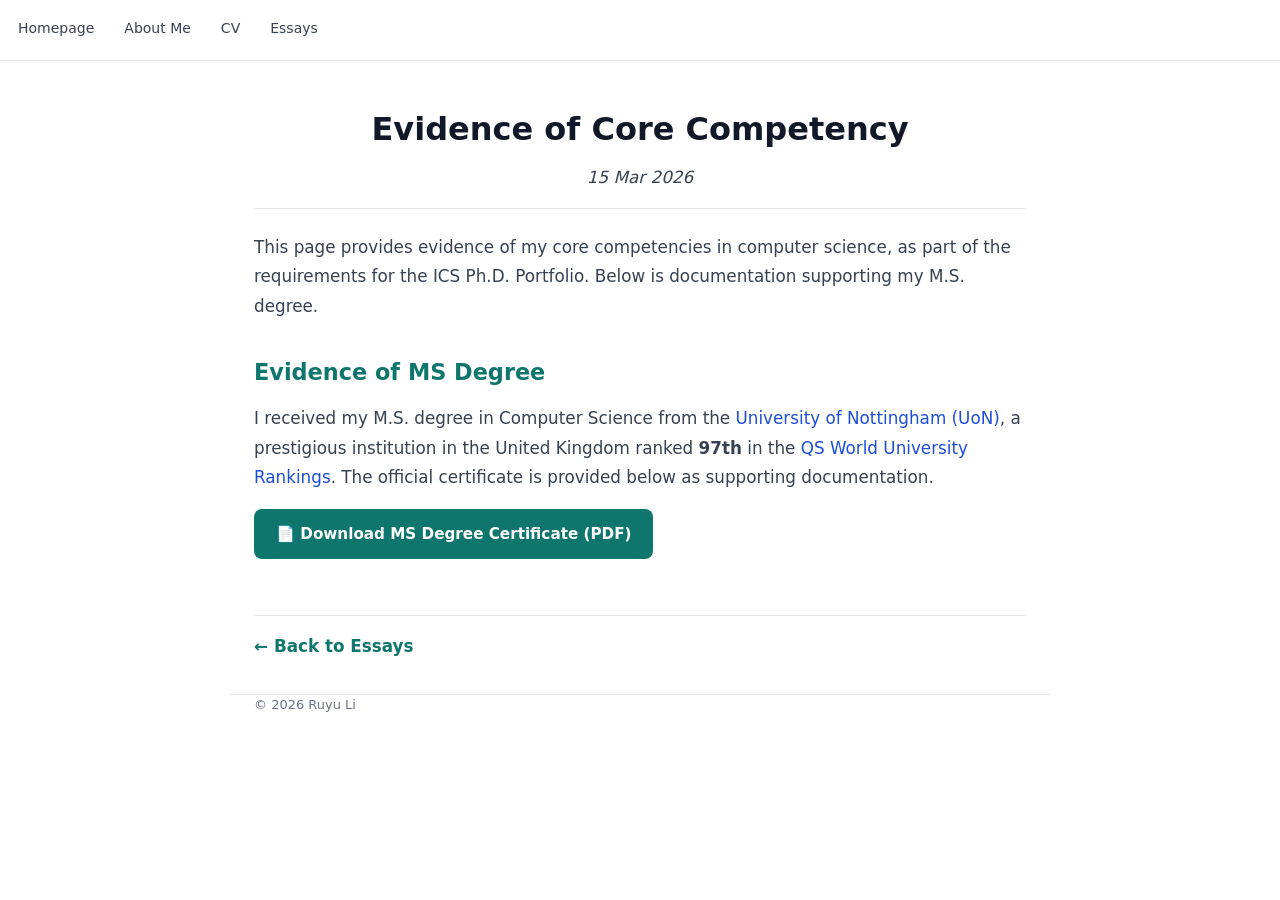
==== essay1.html @ cecefa6b "Initial commit: personal website with PhD portfolio essays" ====
<!doctype html>
<html lang="en">
  <head>
    <meta charset="utf-8" />
    <meta name="viewport" content="width=device-width, initial-scale=1" />
    <title>Evidence of Core Competency - Ruyu Li</title>
    <meta name="description" content="Evidence of core competencies for the ICS Ph.D. Portfolio." />
    <link rel="stylesheet" href="./styles.css" />
    <script defer src="./site.js"></script>
  </head>
  <body>
    <a class="skip-link" href="#main">Skip to content</a>

    <header class="topbar">
      <nav class="topnav" aria-label="Primary">
        <a class="topnav__link" href="./index.html#home">Homepage</a>
        <a class="topnav__link" href="./index.html#about">About Me</a>
        <a class="topnav__link" href="./Ruyu%20Li%27s%20CV.pdf" target="_blank" rel="noreferrer">CV</a>
        <a class="topnav__link" href="./essays.html">Essays</a>
      </nav>
    </header>

    <main id="main" class="essay-wrapper">
      <h1 class="essay-wrapper__title">Evidence of Core Competency</h1>
      <p class="essay-wrapper__date">15 Mar 2026</p>
      <hr class="essay-wrapper__divider" />

      <p>
        This page provides evidence of my core competencies in computer science, as part of the requirements
        for the ICS Ph.D. Portfolio. Below is documentation supporting my M.S. degree.
      </p>

      <h2>Evidence of MS Degree</h2>
      <p>
        I received my M.S. degree in Computer Science from the
        <a href="https://www.nottingham.ac.uk/" target="_blank" rel="noreferrer">University of Nottingham (UoN)</a>,
        a prestigious institution in the United Kingdom ranked <strong>97th</strong> in the
        <a href="https://www.topuniversities.com/universities/university-nottingham" target="_blank" rel="noreferrer">QS World University Rankings</a>.
        The official certificate is provided below as supporting documentation.
      </p>

      <a class="download-button" href="./Master_diploma.pdf" download>
        📄 Download MS Degree Certificate (PDF)
      </a>

      <div class="essay-wrapper__footer">
        <a href="./essays.html">&larr; Back to Essays</a>
      </div>
    </main>

    <footer class="footer" style="max-width: 820px; margin: 0 auto; padding: 0 24px;">
      <div class="footer__inner">
        <span>&copy; <span id="year"></span> Ruyu Li</span>
      </div>
    </footer>
  </body>
</html>
---- styles.css ----
/* Base */
:root {
  --bg: #ffffff;
  --text: #1f2937;
  --muted: #6b7280;
  --border: #e5e7eb;
  --soft: #f3f4f6;

  --link: #1d4ed8;
  --linkHover: #1e40af;

  --green: #0f766e;
  --greenDark: #0b5b55;
  --shadow: 0 8px 26px rgba(17, 24, 39, 0.08);

  --sidebarW: 300px;
  --contentW: 980px;
}

*,
*::before,
*::after {
  box-sizing: border-box;
}

html {
  scroll-behavior: smooth;
}

body {
  margin: 0;
  font-family: ui-sans-serif, system-ui, -apple-system, Segoe UI, Roboto, Helvetica, Arial, "Apple Color Emoji",
    "Segoe UI Emoji";
  line-height: 1.55;
  color: var(--text);
  background: var(--bg);
}

a {
  color: var(--link);
  text-decoration: none;
}

a:hover {
  color: var(--linkHover);
  text-decoration: underline;
}

.skip-link {
  position: absolute;
  left: -999px;
  top: 8px;
  z-index: 9999;
  background: var(--bg);
  border: 1px solid var(--border);
  padding: 8px 10px;
  border-radius: 10px;
}
.skip-link:focus {
  left: 10px;
}

/* Top navigation */
.topbar {
  position: sticky;
  top: 0;
  z-index: 20;
  background: rgba(255, 255, 255, 0.9);
  backdrop-filter: blur(10px);
  border-bottom: 1px solid var(--border);
}

.topnav {
  max-width: calc(var(--sidebarW) + var(--contentW) + 48px);
  margin: 0 auto;
  padding: 12px 16px;
  display: flex;
  gap: 26px;
  align-items: center;
}

.topnav__link {
  font-size: 14px;
  color: #374151;
  padding: 6px 2px;
  border-bottom: 2px solid transparent;
  text-decoration: none;
}
.topnav__link:hover {
  text-decoration: none;
  color: #111827;
}
.topnav__link.is-active {
  color: #111827;
  border-bottom-color: #111827;
}

/* Layout */
.layout {
  max-width: calc(var(--sidebarW) + var(--contentW) + 48px);
  margin: 0 auto;
  padding: 18px 16px 0;
  display: grid;
  grid-template-columns: var(--sidebarW) 1fr;
  gap: 28px;
  align-items: start;
}

.sidebar {
  position: sticky;
  top: 70px;
  align-self: start;
}

.profile {
  padding: 18px;
}

.profile__avatar {
  width: 210px;
  height: 210px;
  border-radius: 999px;
  object-fit: cover;
  display: block;
  border: 1px solid var(--border);
  background: var(--soft);
}

.profile__name {
  margin-top: 14px;
  font-size: 22px;
  font-weight: 750;
  letter-spacing: 0.2px;
}

.profile__title {
  margin-top: 4px;
  font-size: 13px;
  color: var(--muted);
}

.profile__meta {
  margin-top: 14px;
  display: grid;
  gap: 10px;
}

.meta-row {
  display: grid;
  grid-template-columns: 18px 1fr;
  gap: 10px;
  align-items: center;
  color: #374151;
  font-size: 14px;
}

.meta-row__icon {
  opacity: 0.9;
}

.meta-row__text {
  color: #374151;
}

.meta-row__link {
  color: #374151;
}
.meta-row__link:hover {
  color: #111827;
  text-decoration: underline;
}

/* Content */
.content {
  max-width: var(--contentW);
  padding: 10px 0 48px;
}

.section {
  margin: 18px 0 28px;
  scroll-margin-top: 88px;
}

.scroll-anchor {
  height: 1px;
}

.section__title {
  margin: 0;
  font-size: 22px;
  font-weight: 760;
  display: flex;
  align-items: center;
  gap: 10px;
}

.section__icon {
  font-size: 18px;
  display: inline-flex;
  align-items: center;
  line-height: 1;
  color: #111827;
}

.section__icon svg {
  width: 18px;
  height: 18px;
  fill: currentColor;
}

.divider {
  margin: 10px 0 14px;
  height: 1px;
  background: var(--border);
}

.lead {
  color: #374151;
  margin: 0;
}

p {
  margin: 0 0 12px;
  color: #374151;
}

.list {
  margin: 0;
  padding-left: 18px;
  color: #374151;
}
.list li {
  margin: 8px 0;
}

/* Buttons / badges */
.button {
  display: inline-flex;
  align-items: center;
  justify-content: center;
  gap: 8px;
  border: 1px solid var(--green);
  background: var(--green);
  color: #fff;
  padding: 10px 14px;
  border-radius: 12px;
  font-weight: 650;
  font-size: 14px;
  text-decoration: none;
}
.button:hover {
  background: var(--greenDark);
  border-color: var(--greenDark);
  text-decoration: none;
  color: #fff;
}

.badge {
  display: inline-flex;
  align-items: center;
  height: 22px;
  padding: 0 10px;
  border-radius: 999px;
  background: rgba(15, 118, 110, 0.12);
  color: var(--green);
  border: 1px solid rgba(15, 118, 110, 0.25);
  font-size: 12px;
  font-weight: 650;
}

/* CV */
.cv-actions {
  margin-bottom: 14px;
}

.pdf-frame {
  border: 1px solid var(--border);
  border-radius: 14px;
  overflow: hidden;
  box-shadow: var(--shadow);
  background: #fff;
}

/* Essays cards */
.essays-grid {
  display: grid;
  grid-template-columns: repeat(4, minmax(0, 1fr));
  gap: 18px;
}

.essay-card {
  border: 1px solid var(--border);
  border-radius: 14px;
  background: #fff;
  overflow: hidden;
  box-shadow: 0 6px 18px rgba(17, 24, 39, 0.06);
  display: flex;
  flex-direction: column;
  min-height: 210px;
}

.essay-card__body {
  padding: 16px 16px 14px;
}

.essay-card__title {
  margin: 0 0 6px;
  font-size: 14px;
  font-weight: 780;
  color: #111827;
}

.essay-card__date {
  font-size: 12px;
  color: var(--muted);
  font-style: italic;
  margin-bottom: 10px;
}

.essay-card__text {
  font-size: 13px;
  color: #374151;
  margin: 0 0 12px;
  display: -webkit-box;
  -webkit-line-clamp: 4;
  -webkit-box-orient: vertical;
  overflow: hidden;
}

.essay-card__cta {
  margin-top: auto;
  display: flex;
  align-items: center;
  justify-content: center;
  background: var(--green);
  color: #fff;
  font-weight: 750;
  font-size: 13px;
  padding: 12px 14px;
  text-decoration: none;
}
.essay-card__cta:hover {
  background: var(--greenDark);
  color: #fff;
  text-decoration: none;
}

/* Essay detail page — centered wrapper (no sidebar) */
.essay-wrapper {
  max-width: 820px;
  margin: 0 auto;
  padding: 40px 24px 32px;
  background: #fff;
  font-size: 1.05rem;
  line-height: 1.75;
  color: #374151;
}

.essay-wrapper__title {
  margin: 0 0 6px;
  font-size: 2rem;
  font-weight: 780;
  color: #111827;
  text-align: center;
}

.essay-wrapper__date {
  text-align: center;
  font-size: 0.9rem;
  color: var(--muted);
  font-style: italic;
  margin: 0 0 16px;
}

.essay-wrapper__divider {
  border: none;
  border-top: 1px solid var(--border);
  margin: 0 0 24px;
}

.essay-wrapper h2 {
  margin: 32px 0 12px;
  font-size: 1.4rem;
  font-weight: 720;
  color: var(--green);
}

.essay-wrapper h3 {
  margin: 28px 0 10px;
  font-size: 1.15rem;
  font-weight: 700;
  color: #111827;
}

.essay-wrapper p {
  font-size: 1.05rem;
  line-height: 1.75;
  color: #374151;
  margin: 0 0 16px;
}

.essay-wrapper__footer {
  margin-top: 36px;
  padding-top: 16px;
  border-top: 1px solid var(--border);
}

.essay-wrapper__footer a {
  color: var(--green);
  font-weight: 600;
  text-decoration: none;
}
.essay-wrapper__footer a:hover {
  color: var(--greenDark);
  text-decoration: underline;
}

/* Download / view button */
.download-button {
  display: inline-block;
  background: var(--green);
  color: #fff;
  padding: 12px 22px;
  border-radius: 8px;
  font-weight: 650;
  font-size: 0.95rem;
  text-decoration: none;
  margin-bottom: 20px;
  transition: background 0.15s;
}
.download-button:hover {
  background: var(--greenDark);
  color: #fff;
  text-decoration: none;
}

/* Scholarly ability blocks */
.scholarly-block {
  background: var(--soft);
  border: 1px solid var(--border);
  border-radius: 10px;
  padding: 24px 28px;
  margin-bottom: 28px;
}
.scholarly-block h3 {
  font-size: 1.1rem;
  margin: 0 0 10px;
  line-height: 1.4;
}
.scholarly-meta {
  font-size: 0.92rem;
  color: var(--muted);
  margin-bottom: 12px;
  line-height: 1.5;
}
.scholarly-links {
  display: flex;
  gap: 12px;
  flex-wrap: wrap;
}
.scholarly-links .download-button {
  margin-bottom: 0;
}

/* Embedded PDF in essay page */
.essay-pdf-frame {
  border: 1px solid var(--border);
  border-radius: 10px;
  overflow: hidden;
  box-shadow: 0 4px 14px rgba(17, 24, 39, 0.06);
  margin-bottom: 12px;
}

/* Legacy essay-meta (kept for sidebar-layout essays) */
.essay-meta {
  display: flex;
  align-items: center;
  gap: 12px;
  margin-bottom: 8px;
}

.essay-meta__date {
  font-size: 14px;
  color: var(--muted);
  font-style: italic;
}

.essay-content h3 {
  margin: 24px 0 10px;
  font-size: 18px;
  font-weight: 700;
  color: #111827;
}

.essay-content h3:first-child {
  margin-top: 0;
}

.essay-content p {
  font-size: 15px;
  line-height: 1.7;
  color: #374151;
  margin: 0 0 16px;
}

/* Footer */
.footer {
  margin-top: 28px;
  padding-top: 12px;
  border-top: 1px solid var(--border);
}
.footer__inner {
  color: var(--muted);
  font-size: 13px;
}

/* Responsive */
@media (max-width: 980px) {
  :root {
    --sidebarW: 260px;
  }
  .essays-grid {
    grid-template-columns: repeat(2, minmax(0, 1fr));
  }
}

@media (max-width: 760px) {
  .layout {
    grid-template-columns: 1fr;
  }
  .sidebar {
    position: static;
  }
  .profile__avatar {
    width: 160px;
    height: 160px;
  }
  .topnav {
    overflow-x: auto;
    gap: 18px;
  }
  .essays-grid {
    grid-template-columns: 1fr;
  }
}

@media (prefers-reduced-motion: reduce) {
  html {
    scroll-behavior: auto;
  }
}
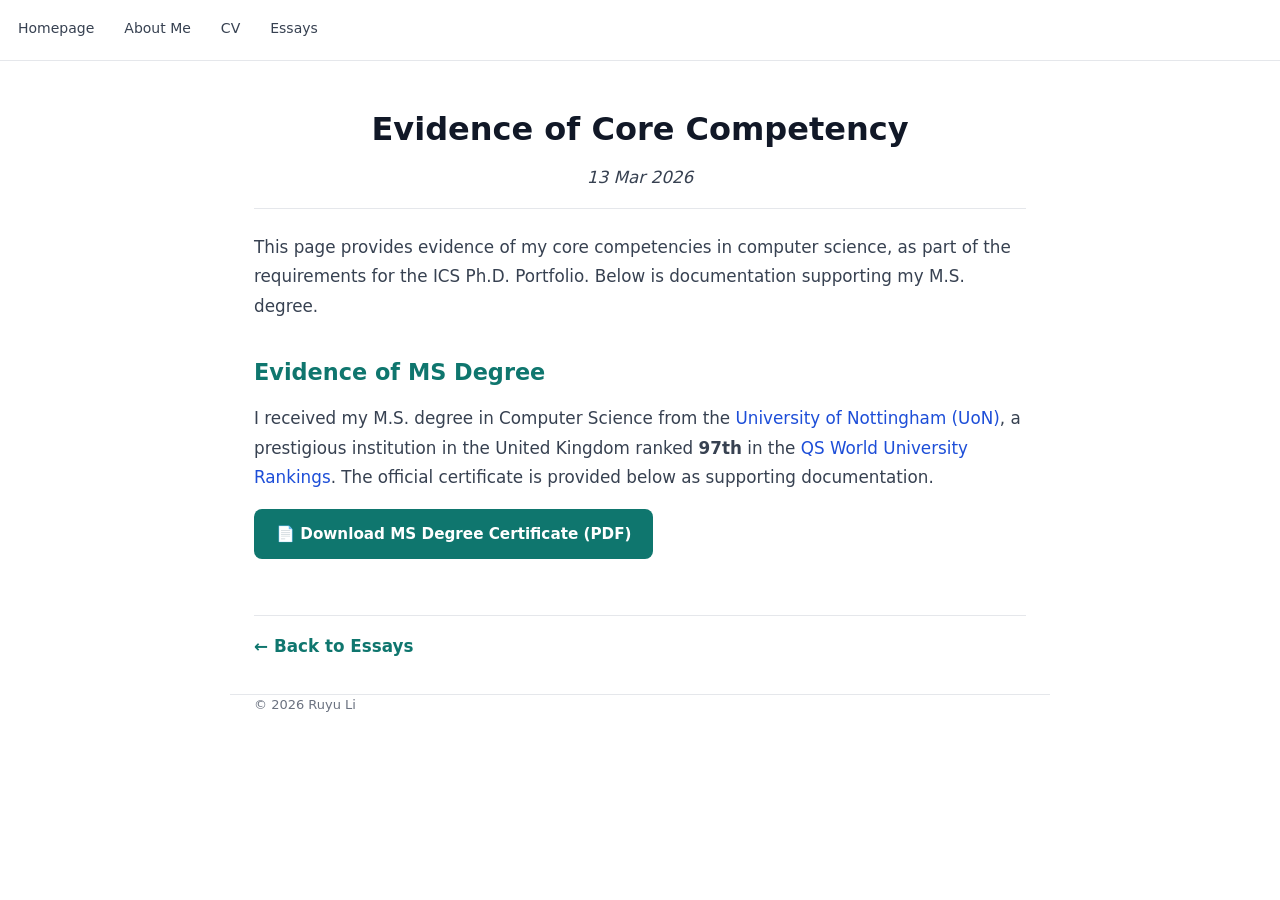
==== commit c5f94b72: "Change dates from 15 Mar to 13 Mar 2026" ====
--- a/essay1.html
+++ b/essay1.html
@@ -22,7 +22,7 @@
 
     <main id="main" class="essay-wrapper">
       <h1 class="essay-wrapper__title">Evidence of Core Competency</h1>
-      <p class="essay-wrapper__date">15 Mar 2026</p>
+      <p class="essay-wrapper__date">13 Mar 2026</p>
       <hr class="essay-wrapper__divider" />
 
       <p>
